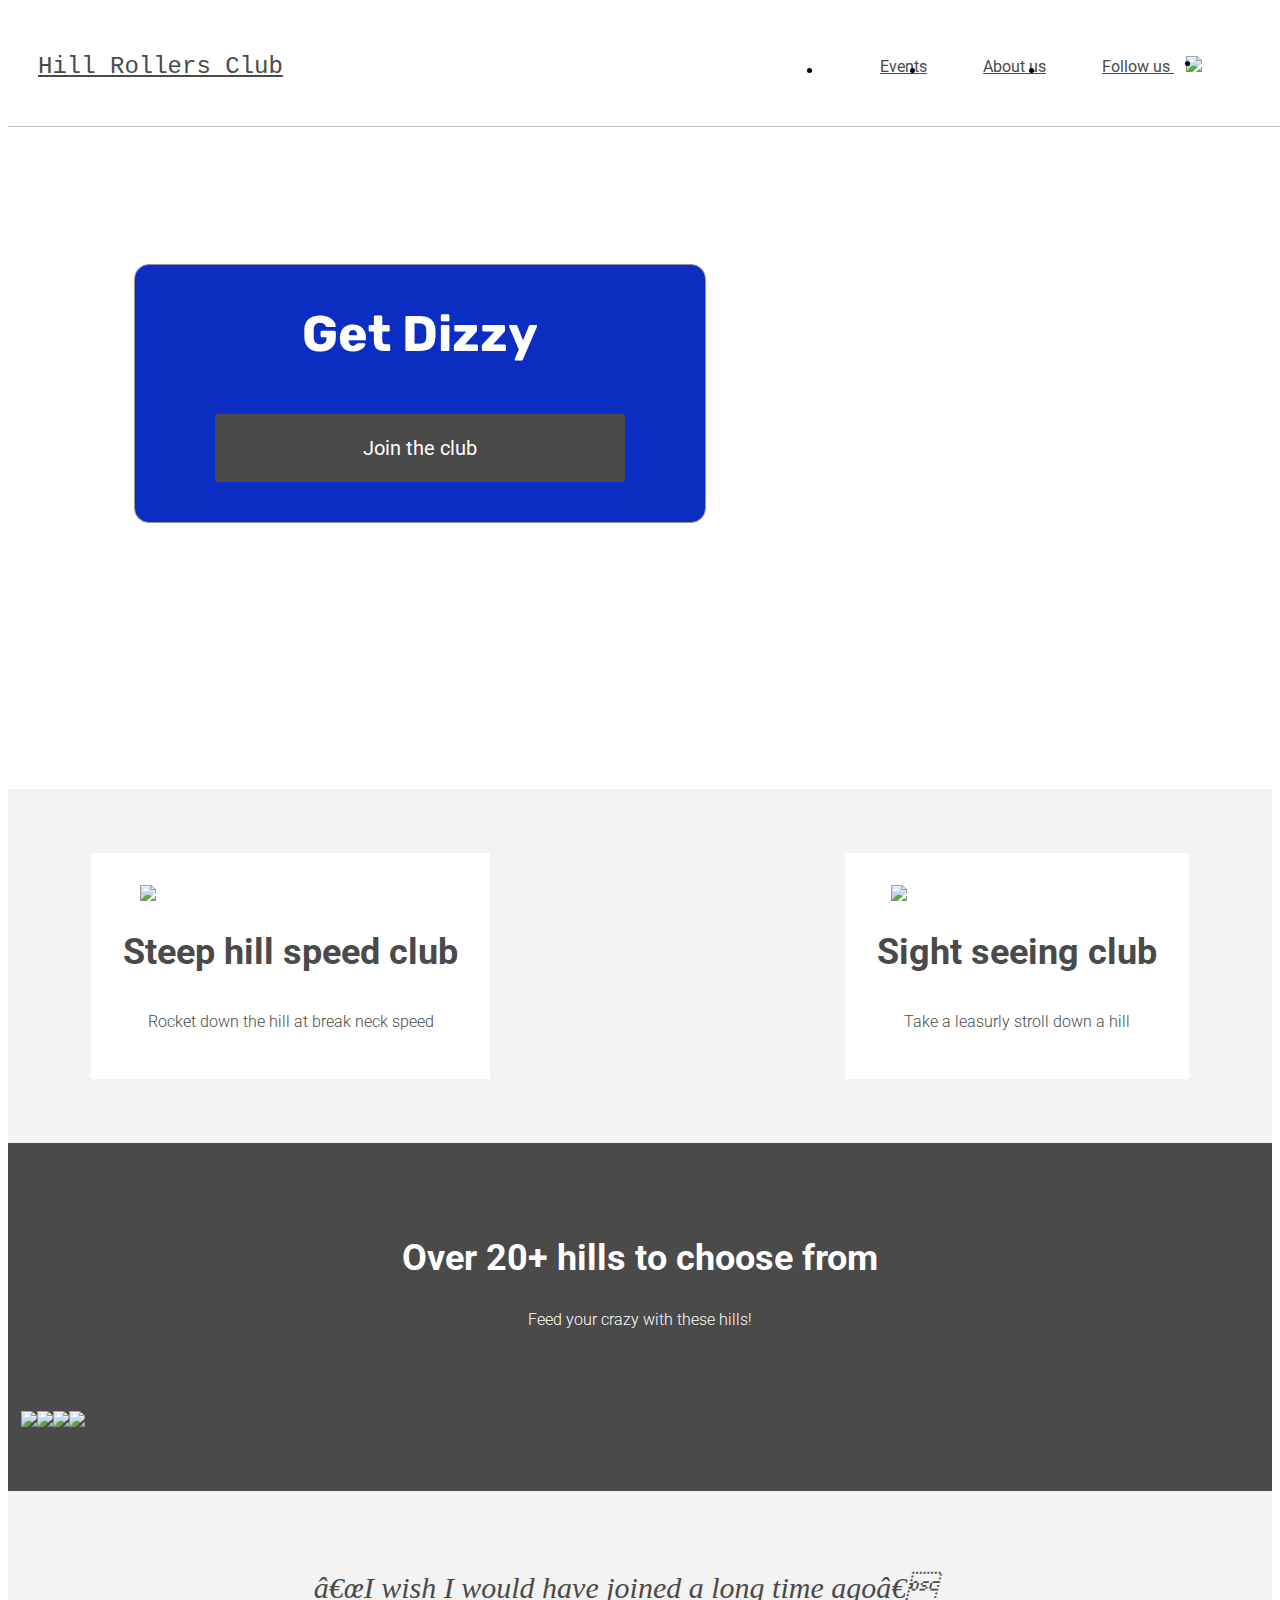
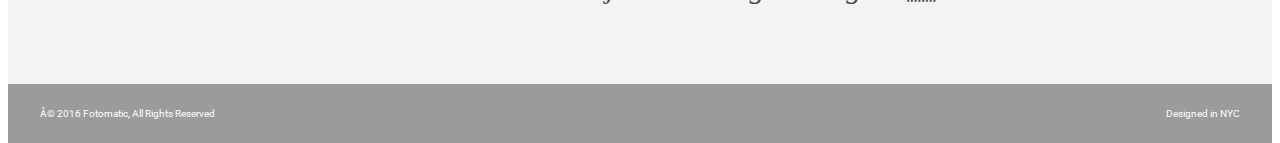
==== index.html @ efd327db "Initial file upload" ====
<!DOCTYPE html>
<html>
<head>
  <link href="https://fonts.googleapis.com/css?family=Damion" rel="stylesheet">
  <link href="https://fonts.googleapis.com/css?family=Rubik" rel="stylesheet">
  <link href="https://fonts.googleapis.com/css?family=Roboto:300,400,600,700" rel="stylesheet">
  <link rel="stylesheet" href="./resources/css/reset.css">
  <link rel="stylesheet" href="./resources/css/style.css"
  <meta charset="UTF-8">
</head>
<body>
  <!-- Header -->
  <header>
    <div class="content">
      <a href="index.html" class="desktop-logo">Hill Rollers Club</a>
      <nav class="desktop">
        <ul>
          <li><a href="#">Events</a></li>
          <li><a href="#">About us</a></li>
          <li><a href="https://www.instagram.com/">Follow us <img class="icon" src="./resources/images/instagram.png"></a></li>
          <li><a href="#" class="button">Join us</a></li>
        </ul>
      </nav>
      <nav class="mobile">
        <ul>
          <li><a href="#"><img src="./resources/images/ic-logo.svg"></a></li>
          <li><a href="#"><img src="./resources/images/ic-product-detail.svg"></a></li>
          <li><a href="#"><img src="./resources/images/ic-about-us.svg"></a></li>
          <li><a href="#" class="button">Join us</a></li>
        </ul>
      </nav>
    </div>
  </header>

  <!-- Main Content -->
  <div class="main-content">

    <!-- Sign Up Section -->
    <div id="sign-up-section" class="banner">
      <div id="sign-up-cta">
        <div class="content center">
          <div class="header">
            <h1 class="striking">Get Dizzy</h1>
          </div>
          <div class="email">

            <div class="button">Join the club</div>
          </div>
        </div>
      </div>
    </div>

    <!-- Features Section -->
    <div id="features-section">
      <div class="feature">
        <div class="center">
          <div class="image-container">
            <img src="Speed.PNG" />
          </div>
          <div class="content">
            <h2>Steep hill speed club</h2>
            <h3>Rocket down the hill at break neck speed</h3>
          </div>
        </div>
      </div>
      <div class="feature">
        <div class="center">
          <div class="image-container">
            <img src="Leasure.PNG" />
          </div>
          <div class="content">
            <h2>Sight seeing club</h2>
            <h3>Take a leasurly stroll down a hill</h3>
          </div>
        </div>
      </div>
    </div>

    <!-- Filters Section -->
    <div id="filters-section">
      <div class="content center">
        <h2>Over 20+ hills to choose from</h2>
        <h3>Feed your crazy with these hills!</h3>
      </div>
      <div class="images-container">
        <div class="image-container">
          <img src="park.PNG" />
        </div>
        <div class="image-container">
          <img src="steep.PNG" />
        </div>
        <div class="image-container">
          <img src="rocky.PNG" />
        </div>
        <div class="image-container extra">
          <img src="park.PNG" />
        </div>
      </div>
    </div>

    <!-- Quotes Section-->
    <div id="quotes-section">
      <div class="content center">
        <span class="quote">“I wish I would have joined a long time ago”</span>
      </div>
    </div>

    <!-- Footer -->
    <footer>
      <div class="content">
        <span class="copyright">© 2016  Fotomatic, All Rights Reserved</span>
        <span class="location">Designed in NYC</span>
      </div>
    </footer>

  </div>
</body>
</html>
---- resources/css/style.css ----
/* Universal Styles */

/* cyrillic-ext */
@font-face {
  font-family: 'Roboto Mono';
  font-style: normal;
  font-weight: 400;
  font-display: swap;
  src: url(https://fonts.gstatic.com/s/robotomono/v22/L0xuDF4xlVMF-BfR8bXMIhJHg45mwgGEFl0_3vq_SeW4AJi8SJQtQ4Y.woff2) format('woff2');
  unicode-range: U+0460-052F, U+1C80-1C88, U+20B4, U+2DE0-2DFF, U+A640-A69F, U+FE2E-FE2F;
}

/* cyrillic */
@font-face {
  font-family: 'Roboto Mono';
  font-style: normal;
  font-weight: 400;
  font-display: swap;
  src: url(https://fonts.gstatic.com/s/robotomono/v22/L0xuDF4xlVMF-BfR8bXMIhJHg45mwgGEFl0_3vq_QOW4AJi8SJQtQ4Y.woff2) format('woff2');
  unicode-range: U+0301, U+0400-045F, U+0490-0491, U+04B0-04B1, U+2116;
}

/* greek */
@font-face {
  font-family: 'Roboto Mono';
  font-style: normal;
  font-weight: 400;
  font-display: swap;
  src: url(https://fonts.gstatic.com/s/robotomono/v22/L0xuDF4xlVMF-BfR8bXMIhJHg45mwgGEFl0_3vq_R-W4AJi8SJQtQ4Y.woff2) format('woff2');
  unicode-range: U+0370-03FF;
}

/* vietnamese */
@font-face {
  font-family: 'Roboto Mono';
  font-style: normal;
  font-weight: 400;
  font-display: swap;
  src: url(https://fonts.gstatic.com/s/robotomono/v22/L0xuDF4xlVMF-BfR8bXMIhJHg45mwgGEFl0_3vq_S-W4AJi8SJQtQ4Y.woff2) format('woff2');
  unicode-range: U+0102-0103, U+0110-0111, U+0128-0129, U+0168-0169, U+01A0-01A1, U+01AF-01B0, U+0300-0301, U+0303-0304, U+0308-0309, U+0323, U+0329, U+1EA0-1EF9, U+20AB;
}

/* latin-ext */
@font-face {
  font-family: 'Roboto Mono';
  font-style: normal;
  font-weight: 400;
  font-display: swap;
  src: url(https://fonts.gstatic.com/s/robotomono/v22/L0xuDF4xlVMF-BfR8bXMIhJHg45mwgGEFl0_3vq_SuW4AJi8SJQtQ4Y.woff2) format('woff2');
  unicode-range: U+0100-02AF, U+0304, U+0308, U+0329, U+1E00-1E9F, U+1EF2-1EFF, U+2020, U+20A0-20AB, U+20AD-20CF, U+2113, U+2C60-2C7F, U+A720-A7FF;
}

/* latin */
@font-face {
  font-family: 'Roboto Mono';
  font-style: normal;
  font-weight: 400;
  font-display: swap;
  src: url(https://fonts.gstatic.com/s/robotomono/v22/L0xuDF4xlVMF-BfR8bXMIhJHg45mwgGEFl0_3vq_ROW4AJi8SJQt.woff2) format('woff2');
  unicode-range: U+0000-00FF, U+0131, U+0152-0153, U+02BB-02BC, U+02C6, U+02DA, U+02DC, U+0304, U+0308, U+0329, U+2000-206F, U+2074, U+20AC, U+2122, U+2191, U+2193, U+2212, U+2215, U+FEFF, U+FFFD;
}


html {
  font-family: "Roboto", sans-serif;
  font-size: 16px;
}

.main-content {
  position: relative;
  top: 5.3125rem;
  /* To offset for fixed header. */
}

.center {
  text-align: center;
}

.button {
  border-radius: 4px;
  background-color: #4a4a4a;
  color: white;
}

.image-container {
  overflow: hidden;
}

.image-container img {
  display: block;
}

@media only screen and (max-width: 760px) {
  .main-content {
    top: 2.5625rem;
  }
}

/* Header */

header {
  position: fixed;
  z-index: 100;
  width: 100%;
  border-bottom: solid 1px #c6c1c1;
  background-color: white;
}

header .mobile {
  display: none;
}

header .tablet {
  display: none;
}

header .content {
  display: flex;
  align-items: center;
  justify-content: space-between;
  padding: 1.875rem;
}

header .desktop-logo {
  color: #4a4a4a;
  font-size: 1.5rem;
  font-family: 'Roboto Mono', monospace;
}

header .logo {
  flex: 1;
}

header nav ul {
  display: flex;
  /*white-space: nowrap;*/
}

nav li {
  padding-left: 3.5rem;
}

nav a {
  vertical-align: bottom;
  line-height: 1.6;
  font-size: 1rem;
  color: #4a4a4a;
  font-family: 'Roboto', monospace;
}

header .icon {
  width: 1rem;
  padding-left: .75rem;
}


nav .desktop {
  margin-right: 30px;
}

@media only screen and (min-width:760px) {
  header .desktop .button {
    display: none;
  }
}

@media only screen and (max-width: 760px) {
  header .mobile {
    display: none;
  }

  header .desktop .button {
    padding: .1875rem .5rem;
    background-color: #9dc20b;
    line-height: 1.6;
    color: white;
  }

  nav li {
    padding-left: 1.5rem;
  }
}

@media only screen and (max-width:460px) {
  header .desktop-logo {
    display: none;
  }

  header .desktop {
    display: none;
  }

  header .mobile ul {
    display: flex;
    justify-content: space-around;
    align-items: center;
    width: 100%;
  }

  header .mobile li {
    padding: 0;
  }

  header .mobile .button {
    padding: .1875rem .5rem;
    background-color: #9dc20b;
    line-height: 1.6;
    color: white;
  }

  header .mobile {
    display: block;
    width: 100%;
  }
S
}

/* Sign Up Section */

#sign-up-section {
  display: flex;
  justify-content: flex-start;
  align-items: flex-start;
  height: 43.5rem;
  background-image: url("../../Hill.PNG");
  background-position:bottom;
  background-size:cover;
  background-repeat:no-repeat;
  
}

#sign-up-cta {
  position:relative;
  padding: 0 5rem 2.5rem 5rem;
  border: solid 1px #979797;
  border-radius: 15px;
  background-color: #0b2dc2;
  margin-top: 171px;
  margin-left: 10%;
}

#sign-up-cta .content {
  width: 25.625rem;
  margin-top: 2rem;
  font-family: "Roboto", sans-serif;
  font-size: 1.25rem;
  line-height: 1.4;
  color: white;
}

#sign-up-cta h1 {
  font-size: 3.125rem;
}

#sign-up-cta h2 {
  font-size: 2.25rem;
}

#sign-up-cta span strong {
  font-weight: bold;
}

#sign-up-cta .cursive {
  font-family: "Damion", cursive;
}

#sign-up-cta .striking {
  font-family: "Rubik", sans-serif;
  padding-bottom: .75rem;
}

#sign-up-cta .button {
  margin-top: 1.625rem;
  padding: 1.25rem 7.25rem;
}

@media only screen and (max-width: 760px) {
  #sign-up-section {
    align-items: center;
    justify-content: center;
    height: 28rem;
  }

  #sign-up-cta {
    position: static;
    width: auto;
    height: auto;
    background-color: transparent;
    border: none;
  }

  #sign-up-cta .content {
    margin-top: 0;
  }

  #sign-up-cta .email {
    display: none;
  }

  #sign-up-cta h1 {
    font-size: 3.125rem;
  }

  #sign-up-cta h2 {
    font-size: 2.25rem;
  }
}

@media only screen and (max-width: 450px) {
  #sign-up-section {
    height: 20rem;
  }

  #sign-up-cta h1 {
    font-size: 2.25rem;
  }

  #sign-up-cta h2 {
    font-size: 2rem;
  }
}

/* Features Section */

#features-section {
  display: flex;
  justify-content: space-between;
  padding: 4rem 5%;
  background-color: #f3f3f3;
}

.feature {
  /*flex: 1;*/
  padding: 2rem;
  margin: 0px 1.25rem;
  background-color: white;
}

.feature .image-container {
  width: 90%;
  height: 65%;
  margin: 0 auto;
}

.feature .image-container img {
  max-width: 100%;
  height: auto;
}

.feature h2 {
  padding-bottom: .5rem;
  font-size: 2.25rem;
  font-weight: bold;
  color: #4a4a4a;
  line-height: 1.2;
}

.feature h3 {
  font-size: 1rem;
  line-height: 1.2;
  font-weight: 300;
  color: #4a4a4a;
}

@media only screen and (max-width: 890px) {
  .feature h2 {
    font-size: 1.125rem;
    line-height: 1.3;
    font-weight: normal;
  }

  .feature h3 {
    font-size: .875rem;
    line-height: 1.4;
  }
}

@media only screen and (max-width: 760px) {
  #features-section {
    flex-flow: column;
    padding: 0;
  }

  .feature {
    margin: 0;
    padding: 1.25rem 1rem 0 1rem;
  }
}

/* Filters Section */

#filters-section {
  padding: 4rem 0;
  background-color: #4a4a4a;
}

#filters-section .content {
  padding: 0 .625rem;
  margin-bottom: 5rem;
}

#filters-section .content h2 {
  font-size: 2.25rem;
  font-weight: bold;
  color: white;
}

#filters-section .content h3 {
  font-size: 1rem;
  line-height: 1.4;
  font-weight: 300;
  color: white;
}

#filters-section .images-container {
  max-width: 100%;
  padding: 0 1%;
  display: flex;
  flex-direction: row;
  max-width: 100%;
}

#filters-section .images-container img {
  max-width: 100%;
  height: auto;
}

@media only screen and (max-width: 760px) {
  #filters-section {
    padding: 1.5rem 0 0 0;
  }

  #filters-section .content {
    margin-bottom: 1rem;
  }

  #filters-section .content h2 {
    padding-bottom: .625rem;
    font-size: 1.125rem;
    line-height: 1.3;
    font-weight: normal;
  }

  #filters-section .content h3 {
    font-size: .875rem;
    line-height: 1.4;
  }

  #filters-section .images-container {
    padding: 0;
  }

  #filters-section .extra {
    display: none;
  }
}

/* Quotes Section */

#quotes-section {
  background-color: #f3f3f3;
}

#quotes-section .content {
  padding: 5rem 0;
}

#quotes-section .quote {
  padding-right: 1.875rem;
  font-family: "Palatino", serif;
  font-size: 1.875rem;
  line-height: 1.1;
  font-style: italic;
  color: #4a4a4a;
}

#quotes-section quote-citation {
  height: 1.875rem;
}

@media only screen and (max-width: 760px) {
  #quotes-section content {
    padding: 1.875rem .625rem;
  }

  #quotes-section quote {
    font-size: 1.5rem;
    line-height: 1.4;
  }

  #quotes-section quote-citation {
    display: block;
    padding-top: 1rem;
    margin: auto;
  }
}

/* Footer */

footer {
  background-color: #9b9b9b;
  padding: 1.5rem 2rem;
}

footer .content {
  color: white;
  display: flex;
  font-size: .75rem;
}

footer .copyright {
  flex-grow: 1;
}

@media only screen and (min-width: 760px) {
  footer .content {
    font-size: .625rem;
  }

}
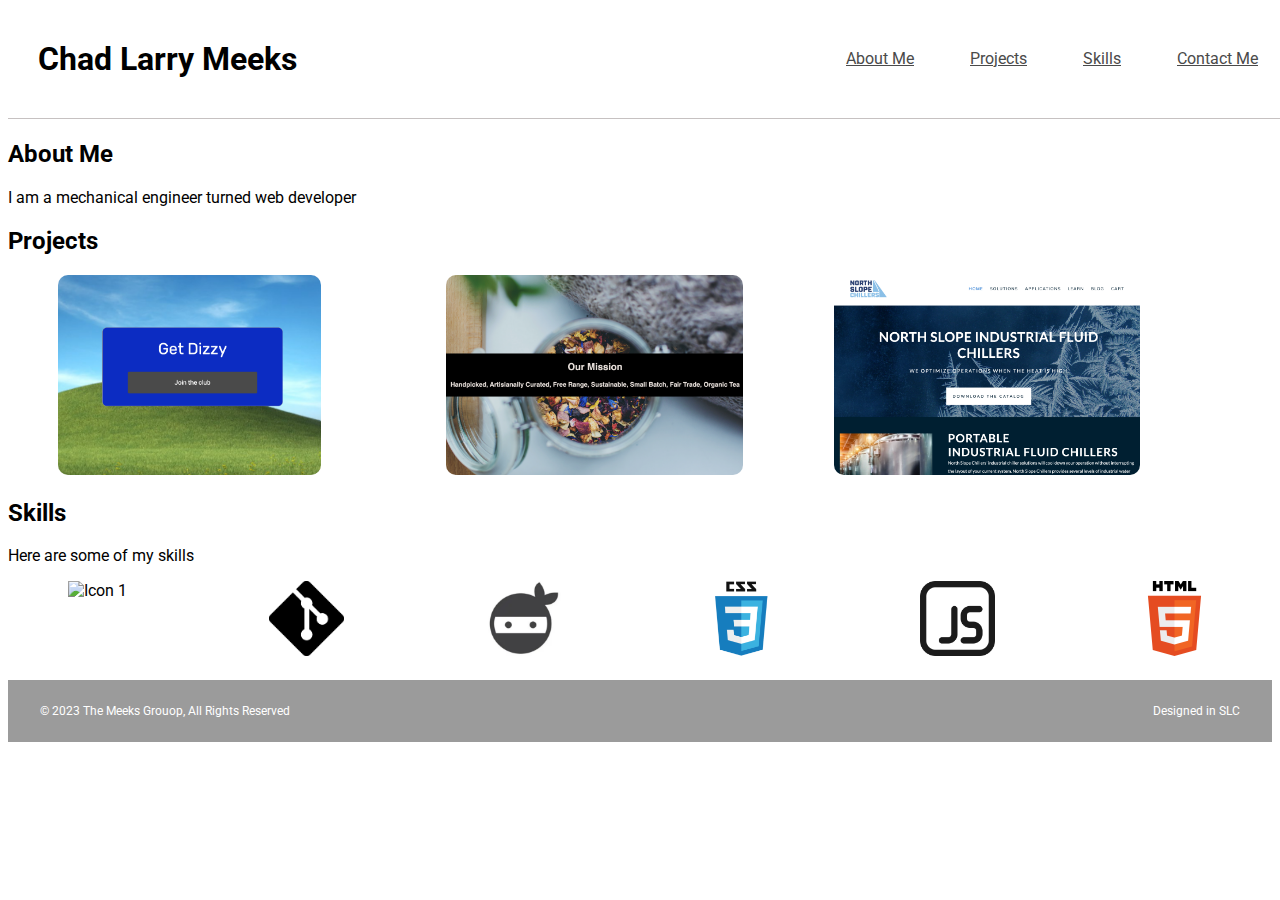
==== commit aa4d6fa9: "Basic Website built" ====
--- a/index.html
+++ b/index.html
@@ -1,32 +1,24 @@
 <!DOCTYPE html>
 <html>
+
 <head>
   <link href="https://fonts.googleapis.com/css?family=Damion" rel="stylesheet">
   <link href="https://fonts.googleapis.com/css?family=Rubik" rel="stylesheet">
   <link href="https://fonts.googleapis.com/css?family=Roboto:300,400,600,700" rel="stylesheet">
   <link rel="stylesheet" href="./resources/css/reset.css">
-  <link rel="stylesheet" href="./resources/css/style.css"
-  <meta charset="UTF-8">
-</head>
+  <link rel="stylesheet" href="./resources/css/style.css" </head>
+
 <body>
   <!-- Header -->
   <header>
     <div class="content">
-      <a href="index.html" class="desktop-logo">Hill Rollers Club</a>
+      <a class="title">Chad Larry Meeks</a>
       <nav class="desktop">
         <ul>
-          <li><a href="#">Events</a></li>
-          <li><a href="#">About us</a></li>
-          <li><a href="https://www.instagram.com/">Follow us <img class="icon" src="./resources/images/instagram.png"></a></li>
-          <li><a href="#" class="button">Join us</a></li>
-        </ul>
-      </nav>
-      <nav class="mobile">
-        <ul>
-          <li><a href="#"><img src="./resources/images/ic-logo.svg"></a></li>
-          <li><a href="#"><img src="./resources/images/ic-product-detail.svg"></a></li>
-          <li><a href="#"><img src="./resources/images/ic-about-us.svg"></a></li>
-          <li><a href="#" class="button">Join us</a></li>
+          <li><a href="#About_Me">About Me</a></li>
+          <li><a href="#Projects">Projects</a></li>
+          <li><a href="#Skills">Skills</a></li>
+          <li><a href="file:///Users/chadmeeks/Documents/Projects/My_Portfolio/contact.html">Contact Me</a></li>
         </ul>
       </nav>
     </div>
@@ -35,84 +27,76 @@
   <!-- Main Content -->
   <div class="main-content">
 
-    <!-- Sign Up Section -->
-    <div id="sign-up-section" class="banner">
-      <div id="sign-up-cta">
-        <div class="content center">
-          <div class="header">
-            <h1 class="striking">Get Dizzy</h1>
-          </div>
-          <div class="email">
+    <!-- About Me -->
+    <div class="About_Me">
+      <h2 id="About_Me">About Me</h2>
+      <p> I am a mechanical engineer turned web developer</p>
+    </div>
 
-            <div class="button">Join the club</div>
-          </div>
+    <!-- Projects -->
+    <div class="Projects">
+      <h2 id="Projects">Projects</h2>
+      <section class="image-section">
+        <div class="image-box">
+          <a href="file:///Users/chadmeeks/Documents/Projects/Hill%20Roller%20Club/index.html" target="blank">
+            <img src="image1.png" alt="Image 1">
+            <div class="image-overlay">
+              <h3>Get Dizzy</h3>
+              <p>Community of hill rollers</p>
+            </div>
+          </a>
         </div>
+
+        <div class="image-box">
+          <a href="file:///Users/chadmeeks/Documents/Projects/Hill%20Roller%20Club/index.html" target="blank">
+            <img src="image2.png" alt="Image 2">
+            <div class="image-overlay">
+              <h3>Tea Cozy</h3>
+              <p>New site for Tea seller</p>
+            </div>
+          </a>
+        </div>
+
+        <div class="image-box">
+          <a href="www.northslopechillers.com" target="blank">
+            <img src="image3.png" alt="Image 3">
+            <div class="image-overlay">
+              <h3>North Slope Chillers</h3>
+              <p>I designed these</p>
+            </div>
+          </a>
+        </div>
+      </section>
+
+    </div>
+
+    <!-- Skills -->
+    <div class="Skills">
+      <h2 id="Skills">Skills</h2>
+      <p> Here are some of my skills</p>
+
+      <div class="icon-container">
+        <div class="icon"><img src="icon1.png" alt="Icon 1"></div>
+        <div class="icon"><img src="icon2.png" alt="Icon 2"></div>
+        <div class="icon"><img src="icon3.png" alt="Icon 3"></div>
+        <div class="icon"><img src="icon4.png" alt="Icon 4"></div>
+        <div class="icon"><img src="icon5.png" alt="Icon 5"></div>
+        <div class="icon"><img src="icon6.png" alt="Icon 6"></div>
       </div>
     </div>
 
-    <!-- Features Section -->
-    <div id="features-section">
-      <div class="feature">
-        <div class="center">
-          <div class="image-container">
-            <img src="Speed.PNG" />
-          </div>
-          <div class="content">
-            <h2>Steep hill speed club</h2>
-            <h3>Rocket down the hill at break neck speed</h3>
-          </div>
-        </div>
-      </div>
-      <div class="feature">
-        <div class="center">
-          <div class="image-container">
-            <img src="Leasure.PNG" />
-          </div>
-          <div class="content">
-            <h2>Sight seeing club</h2>
-            <h3>Take a leasurly stroll down a hill</h3>
-          </div>
-        </div>
-      </div>
-    </div>
 
-    <!-- Filters Section -->
-    <div id="filters-section">
-      <div class="content center">
-        <h2>Over 20+ hills to choose from</h2>
-        <h3>Feed your crazy with these hills!</h3>
-      </div>
-      <div class="images-container">
-        <div class="image-container">
-          <img src="park.PNG" />
-        </div>
-        <div class="image-container">
-          <img src="steep.PNG" />
-        </div>
-        <div class="image-container">
-          <img src="rocky.PNG" />
-        </div>
-        <div class="image-container extra">
-          <img src="park.PNG" />
-        </div>
-      </div>
-    </div>
 
-    <!-- Quotes Section-->
-    <div id="quotes-section">
-      <div class="content center">
-        <span class="quote">“I wish I would have joined a long time ago”</span>
-      </div>
-    </div>
 
     <!-- Footer -->
     <footer>
       <div class="content">
-        <span class="copyright">© 2016  Fotomatic, All Rights Reserved</span>
-        <span class="location">Designed in NYC</span>
+        <span class="copyright">© 2023 The Meeks Grouop, All Rights Reserved</span>
+        <span class="location">Designed in SLC</span>
       </div>
     </footer>
 
   </div>
 </body>
-</html>
+
+</html>--- a/resources/css/style.css
+++ b/resources/css/style.css
@@ -1,100 +1,9 @@
-/* Universal Styles */
-
-/* cyrillic-ext */
-@font-face {
-  font-family: 'Roboto Mono';
-  font-style: normal;
-  font-weight: 400;
-  font-display: swap;
-  src: url(https://fonts.gstatic.com/s/robotomono/v22/L0xuDF4xlVMF-BfR8bXMIhJHg45mwgGEFl0_3vq_SeW4AJi8SJQtQ4Y.woff2) format('woff2');
-  unicode-range: U+0460-052F, U+1C80-1C88, U+20B4, U+2DE0-2DFF, U+A640-A69F, U+FE2E-FE2F;
-}
-
-/* cyrillic */
-@font-face {
-  font-family: 'Roboto Mono';
-  font-style: normal;
-  font-weight: 400;
-  font-display: swap;
-  src: url(https://fonts.gstatic.com/s/robotomono/v22/L0xuDF4xlVMF-BfR8bXMIhJHg45mwgGEFl0_3vq_QOW4AJi8SJQtQ4Y.woff2) format('woff2');
-  unicode-range: U+0301, U+0400-045F, U+0490-0491, U+04B0-04B1, U+2116;
-}
-
-/* greek */
-@font-face {
-  font-family: 'Roboto Mono';
-  font-style: normal;
-  font-weight: 400;
-  font-display: swap;
-  src: url(https://fonts.gstatic.com/s/robotomono/v22/L0xuDF4xlVMF-BfR8bXMIhJHg45mwgGEFl0_3vq_R-W4AJi8SJQtQ4Y.woff2) format('woff2');
-  unicode-range: U+0370-03FF;
-}
-
-/* vietnamese */
-@font-face {
-  font-family: 'Roboto Mono';
-  font-style: normal;
-  font-weight: 400;
-  font-display: swap;
-  src: url(https://fonts.gstatic.com/s/robotomono/v22/L0xuDF4xlVMF-BfR8bXMIhJHg45mwgGEFl0_3vq_S-W4AJi8SJQtQ4Y.woff2) format('woff2');
-  unicode-range: U+0102-0103, U+0110-0111, U+0128-0129, U+0168-0169, U+01A0-01A1, U+01AF-01B0, U+0300-0301, U+0303-0304, U+0308-0309, U+0323, U+0329, U+1EA0-1EF9, U+20AB;
-}
-
-/* latin-ext */
-@font-face {
-  font-family: 'Roboto Mono';
-  font-style: normal;
-  font-weight: 400;
-  font-display: swap;
-  src: url(https://fonts.gstatic.com/s/robotomono/v22/L0xuDF4xlVMF-BfR8bXMIhJHg45mwgGEFl0_3vq_SuW4AJi8SJQtQ4Y.woff2) format('woff2');
-  unicode-range: U+0100-02AF, U+0304, U+0308, U+0329, U+1E00-1E9F, U+1EF2-1EFF, U+2020, U+20A0-20AB, U+20AD-20CF, U+2113, U+2C60-2C7F, U+A720-A7FF;
-}
-
-/* latin */
-@font-face {
-  font-family: 'Roboto Mono';
-  font-style: normal;
-  font-weight: 400;
-  font-display: swap;
-  src: url(https://fonts.gstatic.com/s/robotomono/v22/L0xuDF4xlVMF-BfR8bXMIhJHg45mwgGEFl0_3vq_ROW4AJi8SJQt.woff2) format('woff2');
-  unicode-range: U+0000-00FF, U+0131, U+0152-0153, U+02BB-02BC, U+02C6, U+02DA, U+02DC, U+0304, U+0308, U+0329, U+2000-206F, U+2074, U+20AC, U+2122, U+2191, U+2193, U+2212, U+2215, U+FEFF, U+FFFD;
-}
-
-
 html {
   font-family: "Roboto", sans-serif;
   font-size: 16px;
 }
 
-.main-content {
-  position: relative;
-  top: 5.3125rem;
-  /* To offset for fixed header. */
-}
 
-.center {
-  text-align: center;
-}
-
-.button {
-  border-radius: 4px;
-  background-color: #4a4a4a;
-  color: white;
-}
-
-.image-container {
-  overflow: hidden;
-}
-
-.image-container img {
-  display: block;
-}
-
-@media only screen and (max-width: 760px) {
-  .main-content {
-    top: 2.5625rem;
-  }
-}
 
 /* Header */
 
@@ -104,15 +13,10 @@
   width: 100%;
   border-bottom: solid 1px #c6c1c1;
   background-color: white;
+  top: 0;
 }
 
-header .mobile {
-  display: none;
-}
 
-header .tablet {
-  display: none;
-}
 
 header .content {
   display: flex;
@@ -121,10 +25,82 @@
   padding: 1.875rem;
 }
 
-header .desktop-logo {
-  color: #4a4a4a;
-  font-size: 1.5rem;
-  font-family: 'Roboto Mono', monospace;
+#About_Me{
+  padding-top: 120px;
+}
+
+.image-section {
+  display: flex;
+  justify-content: space-between;
+  align-items: center;
+  padding: 0 50px;
+}
+
+.image-box {
+  position: relative;
+  flex: 1;
+}
+
+.image-box img {
+  width: 100%;
+  height: 200px;
+  width:auto;
+  border-radius: 10px;
+  /*filter: grayscale(80%); /* Apply 80% grayscale to slightly grey out the image */
+}
+
+.image-overlay {
+  position: absolute;
+  top: 0;
+  left: 0;
+  width: 100%;
+  height: 100%;
+  background-color: rgba(0, 0, 0, 0.7); /* Black overlay with 0.7 opacity */
+  color: white;
+  display: flex;
+  flex-direction: column;
+  justify-content: center;
+  align-items: center;
+  opacity: 0; /* Hidden by default, only shown on hover */
+  transition: opacity 0.3s;
+  border-radius: 10px;
+}
+
+.image-box:hover .image-overlay {
+  opacity: 1; /* Show the overlay on hover */
+}
+
+.image-overlay h3,
+.image-overlay p {
+  margin: 0;
+  padding: 10px;
+  text-align: center;
+}
+
+.icon-container {
+  display: flex;
+  justify-content: space-between;
+padding: 0 50px;
+}
+
+.icon {
+  margin: 0 10px; /* Adjust spacing between icons as needed */
+  transition: transform 0.3s; /* Transition property for smooth scaling */
+}
+
+.icon img {
+  width: 75px;
+  height: 75px;
+}
+
+/* Define the hover effect */
+.icon:hover {
+  transform: scale(1.5); /* Increase the size by 20% on hover */
+}
+
+.title {
+  font-size: 32px;
+  font-weight: bold;
 }
 
 header .logo {
@@ -133,6 +109,7 @@
 
 header nav ul {
   display: flex;
+  list-style-type: none;
   /*white-space: nowrap;*/
 }
 
@@ -153,351 +130,19 @@
   padding-left: .75rem;
 }
 
-
 nav .desktop {
   margin-right: 30px;
 }
 
-@media only screen and (min-width:760px) {
-  header .desktop .button {
-    display: none;
-  }
-}
 
-@media only screen and (max-width: 760px) {
-  header .mobile {
-    display: none;
-  }
 
-  header .desktop .button {
-    padding: .1875rem .5rem;
-    background-color: #9dc20b;
-    line-height: 1.6;
-    color: white;
-  }
 
-  nav li {
-    padding-left: 1.5rem;
-  }
-}
 
-@media only screen and (max-width:460px) {
-  header .desktop-logo {
-    display: none;
-  }
-
-  header .desktop {
-    display: none;
-  }
-
-  header .mobile ul {
-    display: flex;
-    justify-content: space-around;
-    align-items: center;
-    width: 100%;
-  }
-
-  header .mobile li {
-    padding: 0;
-  }
-
-  header .mobile .button {
-    padding: .1875rem .5rem;
-    background-color: #9dc20b;
-    line-height: 1.6;
-    color: white;
-  }
-
-  header .mobile {
-    display: block;
-    width: 100%;
-  }
-S
-}
-
-/* Sign Up Section */
-
-#sign-up-section {
-  display: flex;
-  justify-content: flex-start;
-  align-items: flex-start;
-  height: 43.5rem;
-  background-image: url("../../Hill.PNG");
-  background-position:bottom;
-  background-size:cover;
-  background-repeat:no-repeat;
-  
-}
-
-#sign-up-cta {
-  position:relative;
-  padding: 0 5rem 2.5rem 5rem;
-  border: solid 1px #979797;
-  border-radius: 15px;
-  background-color: #0b2dc2;
-  margin-top: 171px;
-  margin-left: 10%;
-}
-
-#sign-up-cta .content {
-  width: 25.625rem;
-  margin-top: 2rem;
-  font-family: "Roboto", sans-serif;
-  font-size: 1.25rem;
-  line-height: 1.4;
-  color: white;
-}
-
-#sign-up-cta h1 {
-  font-size: 3.125rem;
-}
-
-#sign-up-cta h2 {
-  font-size: 2.25rem;
-}
-
-#sign-up-cta span strong {
-  font-weight: bold;
-}
-
-#sign-up-cta .cursive {
-  font-family: "Damion", cursive;
-}
-
-#sign-up-cta .striking {
-  font-family: "Rubik", sans-serif;
-  padding-bottom: .75rem;
-}
-
-#sign-up-cta .button {
-  margin-top: 1.625rem;
-  padding: 1.25rem 7.25rem;
-}
-
-@media only screen and (max-width: 760px) {
-  #sign-up-section {
-    align-items: center;
-    justify-content: center;
-    height: 28rem;
-  }
-
-  #sign-up-cta {
-    position: static;
-    width: auto;
-    height: auto;
-    background-color: transparent;
-    border: none;
-  }
-
-  #sign-up-cta .content {
-    margin-top: 0;
-  }
-
-  #sign-up-cta .email {
-    display: none;
-  }
-
-  #sign-up-cta h1 {
-    font-size: 3.125rem;
-  }
-
-  #sign-up-cta h2 {
-    font-size: 2.25rem;
-  }
-}
-
-@media only screen and (max-width: 450px) {
-  #sign-up-section {
-    height: 20rem;
-  }
-
-  #sign-up-cta h1 {
-    font-size: 2.25rem;
-  }
-
-  #sign-up-cta h2 {
-    font-size: 2rem;
-  }
-}
-
-/* Features Section */
-
-#features-section {
-  display: flex;
-  justify-content: space-between;
-  padding: 4rem 5%;
-  background-color: #f3f3f3;
-}
-
-.feature {
-  /*flex: 1;*/
-  padding: 2rem;
-  margin: 0px 1.25rem;
-  background-color: white;
-}
-
-.feature .image-container {
-  width: 90%;
-  height: 65%;
-  margin: 0 auto;
-}
-
-.feature .image-container img {
-  max-width: 100%;
-  height: auto;
-}
-
-.feature h2 {
-  padding-bottom: .5rem;
-  font-size: 2.25rem;
-  font-weight: bold;
-  color: #4a4a4a;
-  line-height: 1.2;
-}
-
-.feature h3 {
-  font-size: 1rem;
-  line-height: 1.2;
-  font-weight: 300;
-  color: #4a4a4a;
-}
-
-@media only screen and (max-width: 890px) {
-  .feature h2 {
-    font-size: 1.125rem;
-    line-height: 1.3;
-    font-weight: normal;
-  }
-
-  .feature h3 {
-    font-size: .875rem;
-    line-height: 1.4;
-  }
-}
-
-@media only screen and (max-width: 760px) {
-  #features-section {
-    flex-flow: column;
-    padding: 0;
-  }
-
-  .feature {
-    margin: 0;
-    padding: 1.25rem 1rem 0 1rem;
-  }
-}
-
-/* Filters Section */
-
-#filters-section {
-  padding: 4rem 0;
-  background-color: #4a4a4a;
-}
-
-#filters-section .content {
-  padding: 0 .625rem;
-  margin-bottom: 5rem;
-}
-
-#filters-section .content h2 {
-  font-size: 2.25rem;
-  font-weight: bold;
-  color: white;
-}
-
-#filters-section .content h3 {
-  font-size: 1rem;
-  line-height: 1.4;
-  font-weight: 300;
-  color: white;
-}
-
-#filters-section .images-container {
-  max-width: 100%;
-  padding: 0 1%;
-  display: flex;
-  flex-direction: row;
-  max-width: 100%;
-}
-
-#filters-section .images-container img {
-  max-width: 100%;
-  height: auto;
-}
-
-@media only screen and (max-width: 760px) {
-  #filters-section {
-    padding: 1.5rem 0 0 0;
-  }
-
-  #filters-section .content {
-    margin-bottom: 1rem;
-  }
-
-  #filters-section .content h2 {
-    padding-bottom: .625rem;
-    font-size: 1.125rem;
-    line-height: 1.3;
-    font-weight: normal;
-  }
-
-  #filters-section .content h3 {
-    font-size: .875rem;
-    line-height: 1.4;
-  }
-
-  #filters-section .images-container {
-    padding: 0;
-  }
-
-  #filters-section .extra {
-    display: none;
-  }
-}
-
-/* Quotes Section */
-
-#quotes-section {
-  background-color: #f3f3f3;
-}
-
-#quotes-section .content {
-  padding: 5rem 0;
-}
-
-#quotes-section .quote {
-  padding-right: 1.875rem;
-  font-family: "Palatino", serif;
-  font-size: 1.875rem;
-  line-height: 1.1;
-  font-style: italic;
-  color: #4a4a4a;
-}
-
-#quotes-section quote-citation {
-  height: 1.875rem;
-}
-
-@media only screen and (max-width: 760px) {
-  #quotes-section content {
-    padding: 1.875rem .625rem;
-  }
-
-  #quotes-section quote {
-    font-size: 1.5rem;
-    line-height: 1.4;
-  }
-
-  #quotes-section quote-citation {
-    display: block;
-    padding-top: 1rem;
-    margin: auto;
-  }
-}
 
 /* Footer */
 
 footer {
+  margin-top:20px;
   background-color: #9b9b9b;
   padding: 1.5rem 2rem;
 }
@@ -511,10 +156,3 @@
 footer .copyright {
   flex-grow: 1;
 }
-
-@media only screen and (min-width: 760px) {
-  footer .content {
-    font-size: .625rem;
-  }
-
-}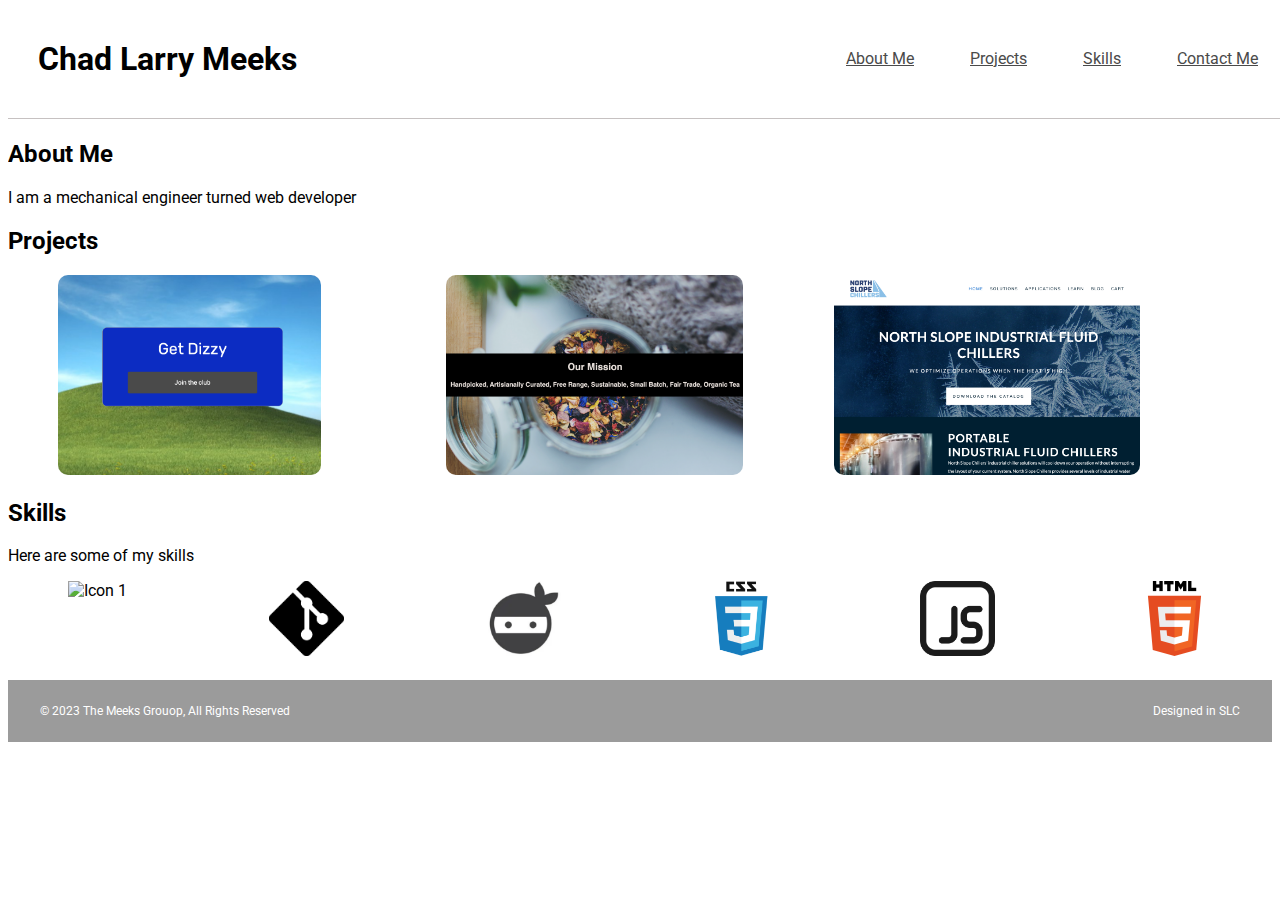
==== commit b7e0694b: "Finished" ====
--- a/index.html
+++ b/index.html
@@ -5,14 +5,14 @@
   <link href="https://fonts.googleapis.com/css?family=Damion" rel="stylesheet">
   <link href="https://fonts.googleapis.com/css?family=Rubik" rel="stylesheet">
   <link href="https://fonts.googleapis.com/css?family=Roboto:300,400,600,700" rel="stylesheet">
-  <link rel="stylesheet" href="./resources/css/reset.css">
+  
   <link rel="stylesheet" href="./resources/css/style.css" </head>
 
 <body>
   <!-- Header -->
   <header>
     <div class="content">
-      <a class="title">Chad Larry Meeks</a>
+      <a class="title" >Chad Larry Meeks</a>
       <nav class="desktop">
         <ul>
           <li><a href="#About_Me">About Me</a></li>
@@ -36,6 +36,7 @@
     <!-- Projects -->
     <div class="Projects">
       <h2 id="Projects">Projects</h2>
+
       <section class="image-section">
         <div class="image-box">
           <a href="file:///Users/chadmeeks/Documents/Projects/Hill%20Roller%20Club/index.html" target="blank">
@@ -68,6 +69,7 @@
         </div>
       </section>
 
+
     </div>
 
     <!-- Skills -->
@@ -97,6 +99,27 @@
     </footer>
 
   </div>
+  <script>
+    function getRandomColor() {
+      const letters = '0123456789ABCDEF';
+      let color = '#';
+      for (let i = 0; i < 6; i++) {
+        color += letters[Math.floor(Math.random() * 16)];
+      }
+      return color;
+    }
+
+    const title = document.querySelector('.title');
+
+    title.addEventListener('mouseover', () => {
+      const randomColor = getRandomColor();
+      title.style.color = randomColor;
+    });
+
+    title.addEventListener('mouseout', () => {
+      title.style.color = '#4a4a4a'; // Reset to the original color when mouse leaves
+    });
+  </script>
 </body>
 
 </html>--- a/resources/css/style.css
+++ b/resources/css/style.css
@@ -29,9 +29,12 @@
   padding-top: 120px;
 }
 
+
+
 .image-section {
   display: flex;
-  justify-content: space-between;
+  flex-wrap:wrap;
+  justify-content: space-around;
   align-items: center;
   padding: 0 50px;
 }
@@ -81,6 +84,7 @@
   display: flex;
   justify-content: space-between;
 padding: 0 50px;
+flex-wrap:wrap;
 }
 
 .icon {
@@ -156,3 +160,19 @@
 footer .copyright {
   flex-grow: 1;
 }
+
+@media (max-width: 600px) {
+  header nav ul {
+    flex-direction: column; /* Stack the list items vertically */
+  }
+
+  nav li {
+    padding-left: 0; /* Remove left padding for stacked items */
+    padding-bottom: 1rem; /* Add some space between stacked items */
+  }
+
+  #About_Me{
+    padding-top: 310px;
+  }
+  
+}